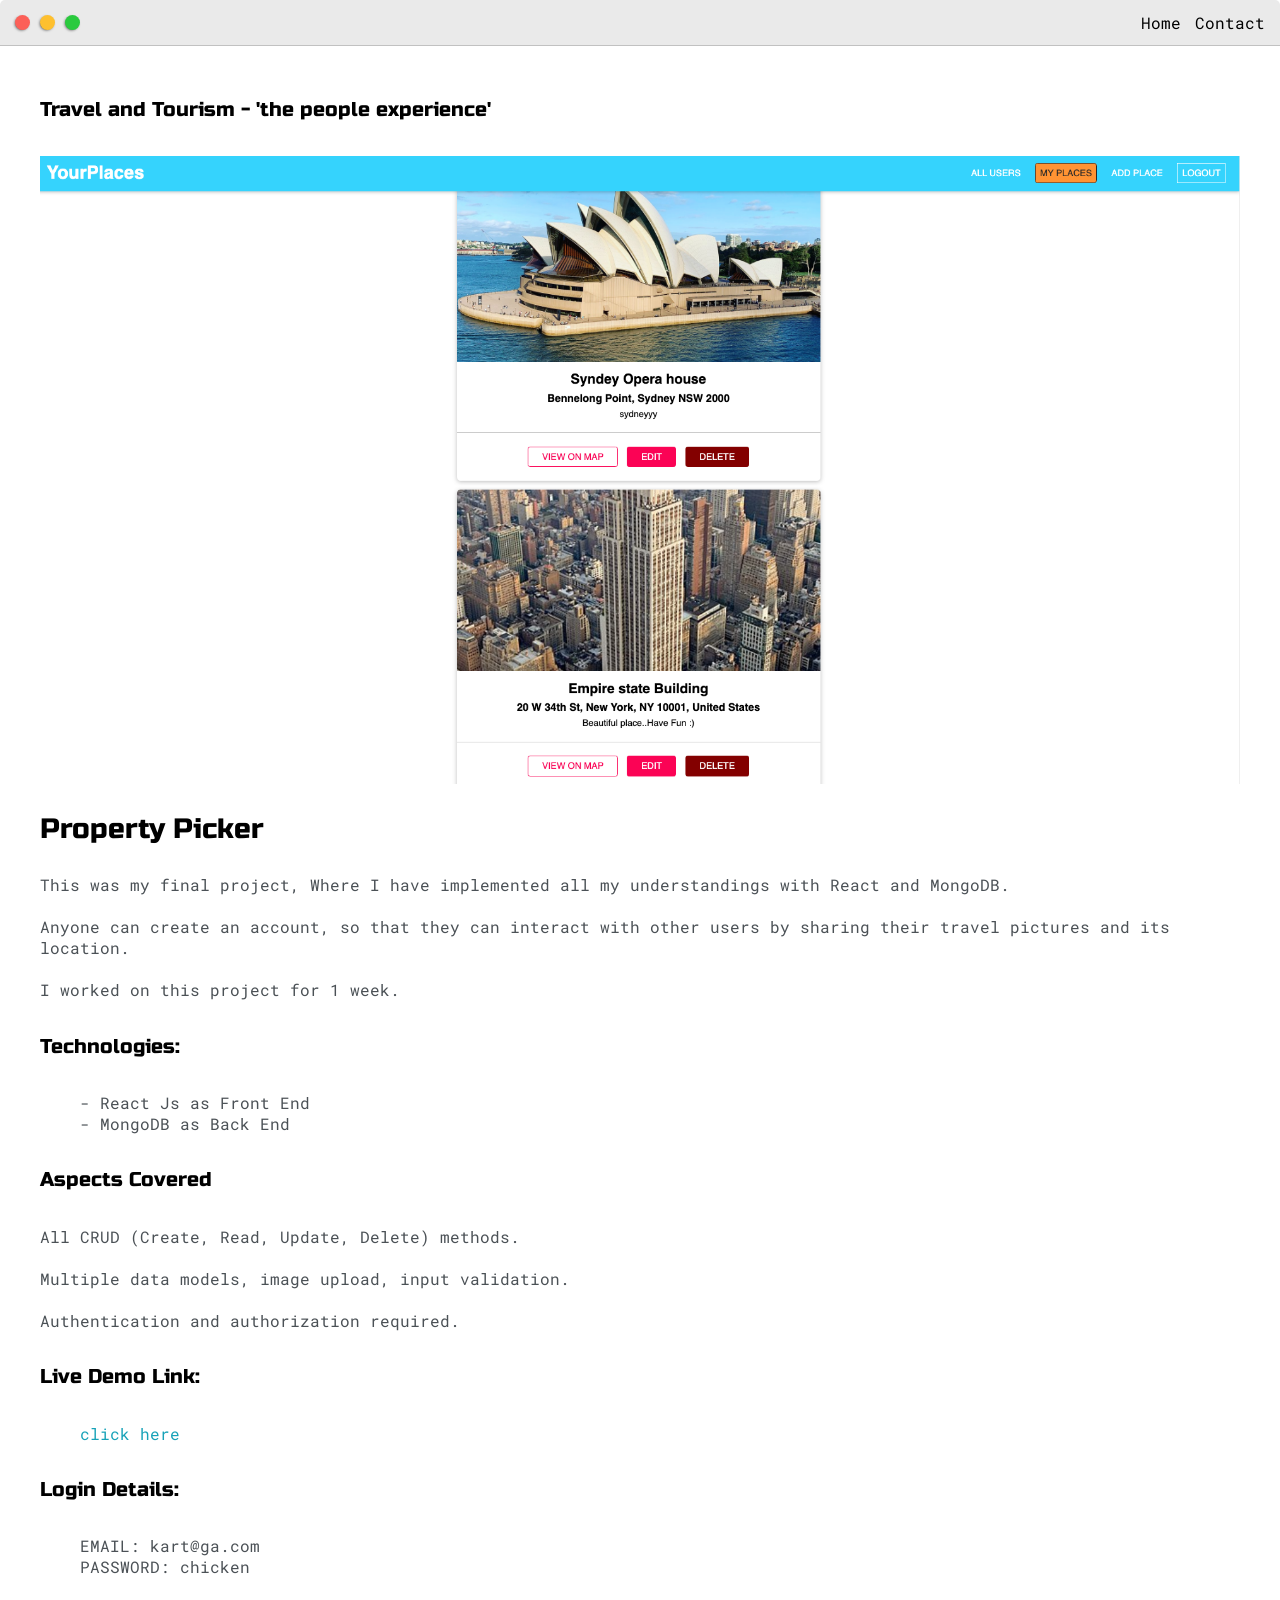
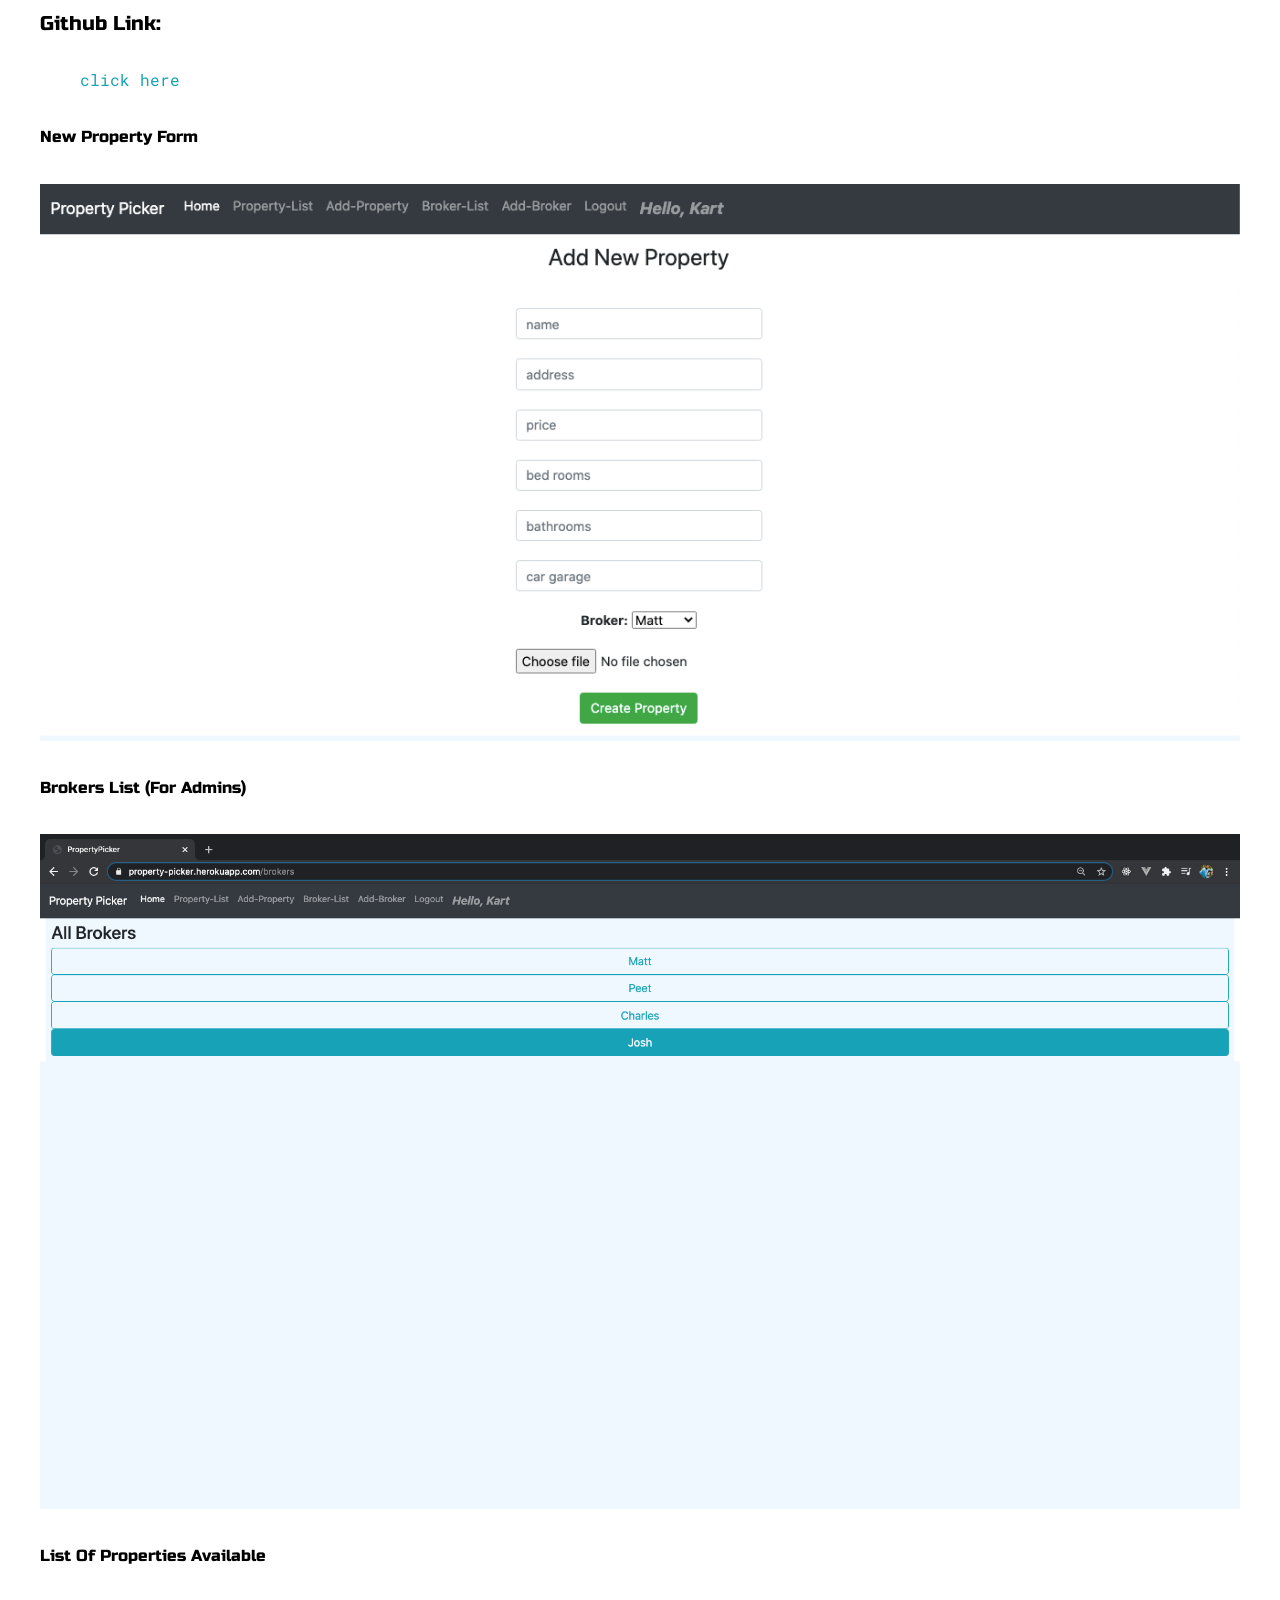
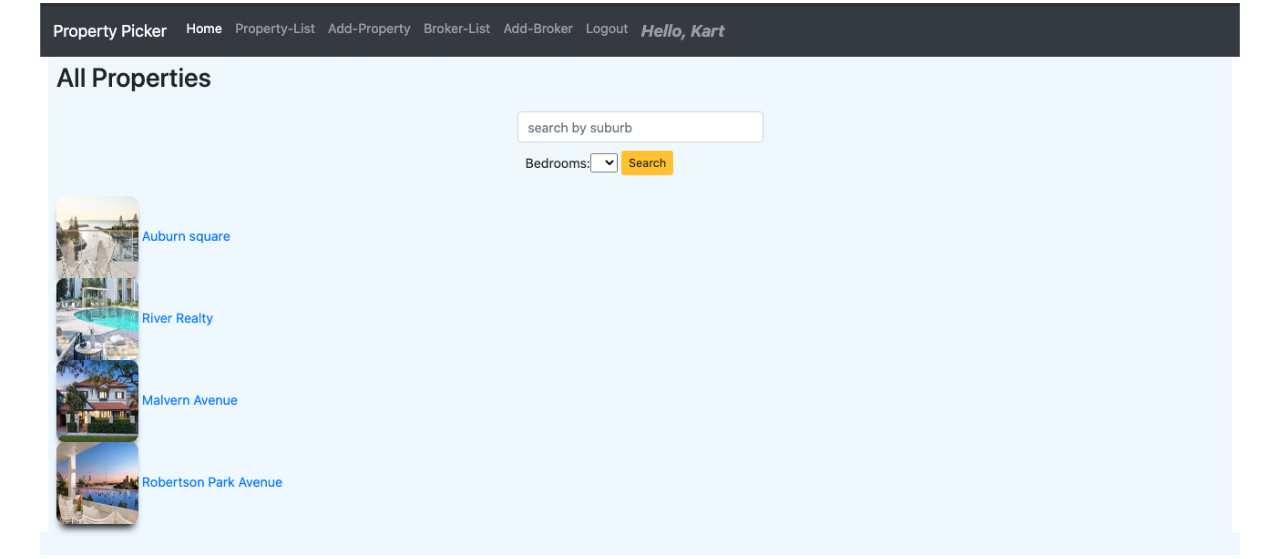
==== final-project.html @ e1808ea1 "initial commit" ====
<!DOCTYPE html>
<html lang="en">
  <head>
    <meta charset="UTF-8" />
    <meta name="viewport" content="width=device-width, initial-scale=1.0" />
    <title>Project-One</title>
    <link
      href="https://fonts.googleapis.com/css2?family=Russo+One&display=swap"
      rel="stylesheet"
    />
    <link
      href="https://fonts.googleapis.com/css2?family=Roboto+Mono:wght@500&family=Russo+One&display=swap"
      rel="stylesheet"
    />
    <link rel="stylesheet" href="css/style.css" />
  </head>
  <body>
    <div class="nav-wrapper">
      <div class="dots-wrapper">
        <div id="dot-1" class="browser-dot"> </div>
        <div id="dot-2" class="browser-dot"></div>
        <div id="dot-3" class="browser-dot"></div>
      </div>
      <ul id="navigation">
        <li><a href="index.html">Home</a></li>
        <li><a href="contact.html">Contact</a></li>
      </ul>
      </div>
      <div class="main-container">
    		<br>
        <h5>Travel and Tourism - 'the people experience'</h5>
        <div class="img-container">
          <div id="project_pic">
          <img id="project_img" src="images/tourism1.png">
        </div>
      </div>

    		<h3>Property Picker</h3>
<div class="img-container">
    		<p id="project_img">This was my final project, Where I have implemented all my understandings with React and MongoDB.
    		<br>
    		<br>
    		Anyone can create an account, so that they can interact with other users by sharing their travel pictures and its location.
    		<br>
    		<br>
    		I worked on this project for 1 week.</p>
</div>
    		<h5>Technologies:</h5>
    		<ul>
    			<li>- React Js as Front End</li>
          <li>- MongoDB as Back End</li>
    		</ul>

        <h5>Aspects Covered</h5>
<div class="img-container">
    		<p id="project_img">All CRUD (Create, Read, Update, Delete) methods.
    		<br>
    		<br>
    		Multiple data models, image upload, input validation.
    		<br>
    		<br>
    		Authentication and authorization required.</p>
</div>
        <h5>Live Demo Link:</h5>
        <ul>
          <li>
            <a target="_blank" href="https://property-picker.herokuapp.com/
">click here</a>
</li>
        </ul>
        <h5>Login Details:</h5>
        <ul>
          <li>EMAIL: kart@ga.com</li>
          <li>PASSWORD: chicken</li>
        </ul>
        <h5>Github Link:</h5>
        <ul>
          <li>
          <a target="_blank" href="https://github.com/karthikeyansekar-sydney/Property-picker
">click here</a>

</li>
        </ul>


    		<h6>New Property Form</h6>
    		<div class="img-container">
          <div id="project_pic">
          <img id="project_img" src="images/new-property-form.png">
        </div>
    		</div>

    		<h6>Brokers List (For Admins)</h6>
    		<div class="img-container">
          <div id="project_pic">
          <img id="project_img" src="images/broker-list.png">
    		</div>
      </div>

    		<h6>List Of Properties Available</h6>
    		<div class="img-container">
    			<img id="project_img" src="images/property-list.png">
    		</div>

    	</div>

    </body>
    </html>
---- css/style.css ----
:root{
	--mainColor:#eaeaea;
	--secondaryColor:#fff;

	--borderColor:#c1c1c1;

	--mainText:black;
	--secondaryText:#4b5156;

	--themeDotBorder:#24292e;

	--previewBg:rgb(251, 249, 243, 0.8);
	--previewShadow:#f0ead6;


	--buttonColor:black;


}


html, body{
	padding: 0;
	margin: 0;
	scroll-behavior: smooth;
}

body *{
	transition: 0.3s;
}


h1, h2, h3, h4, h5, h6, strong{
	color: var(--mainText);
	font-family: 'Russo One', sans-serif;
	font-weight: 500;
}

p, li, span, label, input, textarea{
	color: var(--secondaryText);
	font-family: 'Roboto Mono', monospace;
}

a{
	text-decoration: none;
	color:#17a2b8;
}

ul{
	list-style: none;
}

h1 { font-size: 56px;}
h2 { font-size: 36px;}
h3 { font-size: 28px;}
h4 { font-size: 24px;}
h5 { font-size: 20px;}
h6 { font-size: 16px;}


.s1{
	background-color: var(--mainColor);
	border-bottom:1px solid var(--borderColor);
	overflow:auto;
}

.s2{
	background-color: var(--secondaryColor);
	border-bottom:1px solid var(--borderColor);
	overflow:auto;
}




.main-container{
	width: 1200px;
	margin: 0 auto;
}


.greeting-wrapper{
	display: grid;
	text-align: center;
	align-content: center;
	min-height: 10em;

}

.intro-wrapper{
	background-color: var(--secondaryColor);
	border:1px solid var(--borderColor);
	border-radius:5px 5px 0 0;


	-webkit-box-shadow: -1px 1px 3px -1px rgba(0,0,0,0.75);
	-moz-box-shadow: -1px 1px 3px -1px rgba(0,0,0,0.75);
	box-shadow: -1px 1px 3px -1px rgba(0,0,0,0.75);

	display: grid;
	grid-template-columns: 1fr 1fr;
	grid-template-areas:
		'nav-wrapper nav-wrapper'
		'left-column right-column'
	;
}


.nav-wrapper{
	border-radius:5px 5px 0 0;
	grid-area:nav-wrapper;
	border-bottom: 1px solid var(--borderColor);
	display: flex;
	justify-content: space-between;
	align-items: center;
	background-color: var(--mainColor);
}

#navigation a{
	color:var(--mainText);
}


#navigation{
	margin:0;
	padding: 10px;
}

#navigation li{
	display: inline-block;
	margin-right: 5px;
	margin-left:5px;
}

.dots-wrapper{
	display: flex;
	padding: 10px;
}

#dot-1{
	background-color:  #FC6058;
}

#dot-2{
	background-color:  #FEC02F;
}

#dot-3{
	background-color:  #2ACA3E;
}

.browser-dot{
	background-color: black;
	height: 15px;
	width: 15px;
	border-radius: 50%;
	margin: 5px;

	-webkit-box-shadow: -1px 1px 3px -1px rgba(0,0,0,0.75);
	-moz-box-shadow: -1px 1px 3px -1px rgba(0,0,0,0.75);
	box-shadow: -1px 1px 3px -1px rgba(0,0,0,0.75);

}


.left-column{
	grid-area: left-column;
	padding-top:50px;
	padding-bottom: 50px;
}

#profile_pic{
	display: block;
	margin:0 auto;

	height: 200px;
	width: 200px;
	object-fit: cover;
	border:2px solid var(--borderColor);
}


#theme-options-wrapper{
	display: flex;
	justify-content: center;
}

.theme-dot{
	height: 30px;
	width: 30px;
	background-color: black;
	border-radius: 50%;

	margin: 5px;
	border:2px solid var(--themeDotBorder);

	-webkit-box-shadow: -1px 1px 3px -1px rgba(0,0,0,0.75);
	-moz-box-shadow: -1px 1px 3px -1px rgba(0,0,0,0.75);
	box-shadow: -1px 1px 3px -1px rgba(0,0,0,0.75);

	cursor: pointer;
}


.theme-dot:hover{
	border-width: 5px;
}


#light-mode{
	background-color: #fff;
}

#blue-mode{
	background-color: #192734;
}

#green-mode{
	background-color: #78866b;
}

#purple-mode{
	background-color: #7E4C74;
}

#settings-note{
	font-size: 12px;
	font-style: italic;
	text-align: center;
}

.right-column{
	grid-area: right-column;
	display: grid;
	align-content: center;

	padding-top: 50px;
	padding-bottom: 50px;
}


#preview-shadow{
	background-color: var(--previewShadow);
	max-width: 300px;
	height: 180px;
	padding-left: 30px;
	padding-top: 30px;
}

#preview{
	width: 300px;
	border:1.5px solid #17a2b8;
	background-color: var(--previewBg);
	padding:15px;
	position: relative;
}

.corner{
	width:7px;
	height: 7px;
	border-radius: 50%;
	border:1.5px solid #17a2b8;
	background-color: #fff;
	position: absolute;
}

#corner-tl{
	top:-5px;
	left: -5px
}

#corner-tr{
	top:-5px;
	right: -5px
}


#corner-br{
	bottom:-5px;
	right: -5px
}


#corner-bl{
	bottom:-5px;
	left: -5px
}

.about-wrapper{
	display: grid;
	grid-template-columns: repeat(auto-fit, minmax(320px, 1fr));
	padding-bottom: 50px;
	padding-top: 50px;
	gap:100px;
}


#skills{
	display: flex;
	justify-content: space-evenly;
	background-color: var(--previewShadow);
}

.social-links{
	display: grid;
	align-content: center;
	text-align: center;
}

#social_img{
	width: 100%;
}


.post-wrapper{
	display: grid;
	grid-template-columns: repeat(auto-fit, 320px);
	gap:20px;
	justify-content: center;
	padding-bottom: 50px;
}

.post{
	border:1px solid var(--borderColor);
	-webkit-box-shadow: -2px 7px 21px -9px rgba(0,0,0,0.75);
	-moz-box-shadow: -2px 7px 21px -9px rgba(0,0,0,0.75);
	box-shadow: -2px 7px 21px -9px rgba(0,0,0,0.75);
}

.thumbnail{
	display: block;
	width: 100%;
	height:180px;
	object-fit: cover;
}

.post-preview{
	background-color: #fff;
	padding:15px;
}

.post-title{
	color:black;
	margin: 0;
}

.post-intro{
	color:#4b5156;
	font-size: 14px;
}


#contact-form{
	display: block;
	max-width: 600px;
	margin: 0 auto;
	border: 1px solid var(--borderColor);
	padding: 15px;
	border-radius: 5px;
	background-color: var(--mainColor);
	margin-bottom: 50px;

}

#contact-form label{
	line-height: 2.7em;
}

#contact-form textarea{
	min-height: 100px;
	font-size: 14px;
}

#project_pic{
	display: grid;
	align-content: center;
	text-align: center;
}

#project_img{
	width: 100%;
}

.input-field{
	width: 100%;
	padding-top: 10px;
	padding-bottom:10px;
	background-color: var(--secondaryColor);
	border-radius: 5px;
	border:1px solid var(--borderColor);
	font-size: 14px;
}


#submit-btn{
	margin-top: 10px;
	width: 100%;
	padding-top: 10px;
	padding-bottom:10px;
	color: #fff;
	background-color: var(--buttonColor);
	border:none;
}


@media screen and (max-width: 1200px){
	.main-container{
		width: 95%;
	}
}

@media screen and (max-width: 800px){
	.intro-wrapper{
		grid-template-columns: 1fr;
		grid-template-areas:
			'nav-wrapper'
			'left-column'
			'right-column'
		;
	}

	.right-column{
		justify-content: center;
	}

}

@media screen and (max-width: 400px){
	#preview-shadow{
		max-width: 280px;
		height: 180px;
		padding-left: 10px;
		padding-top: 10px;
	}

	#preview{
		width: 280px;

	}

}
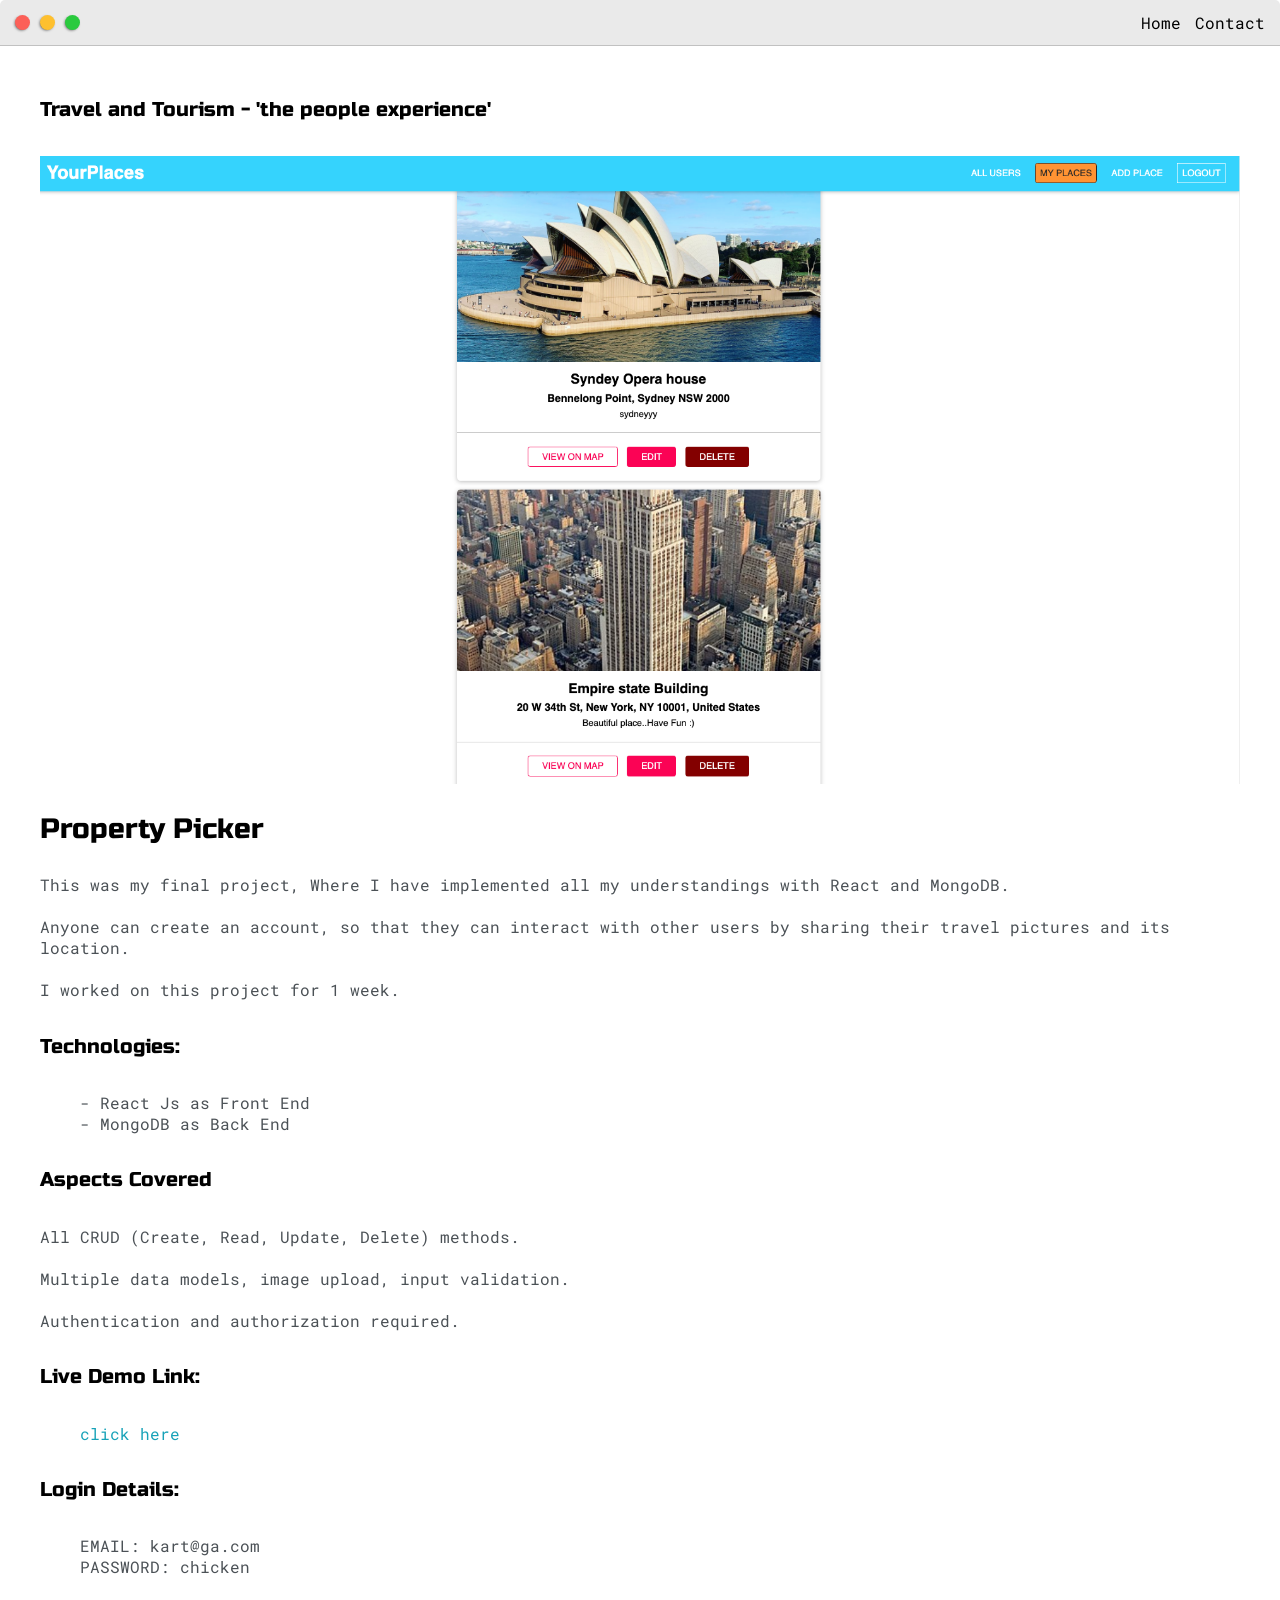
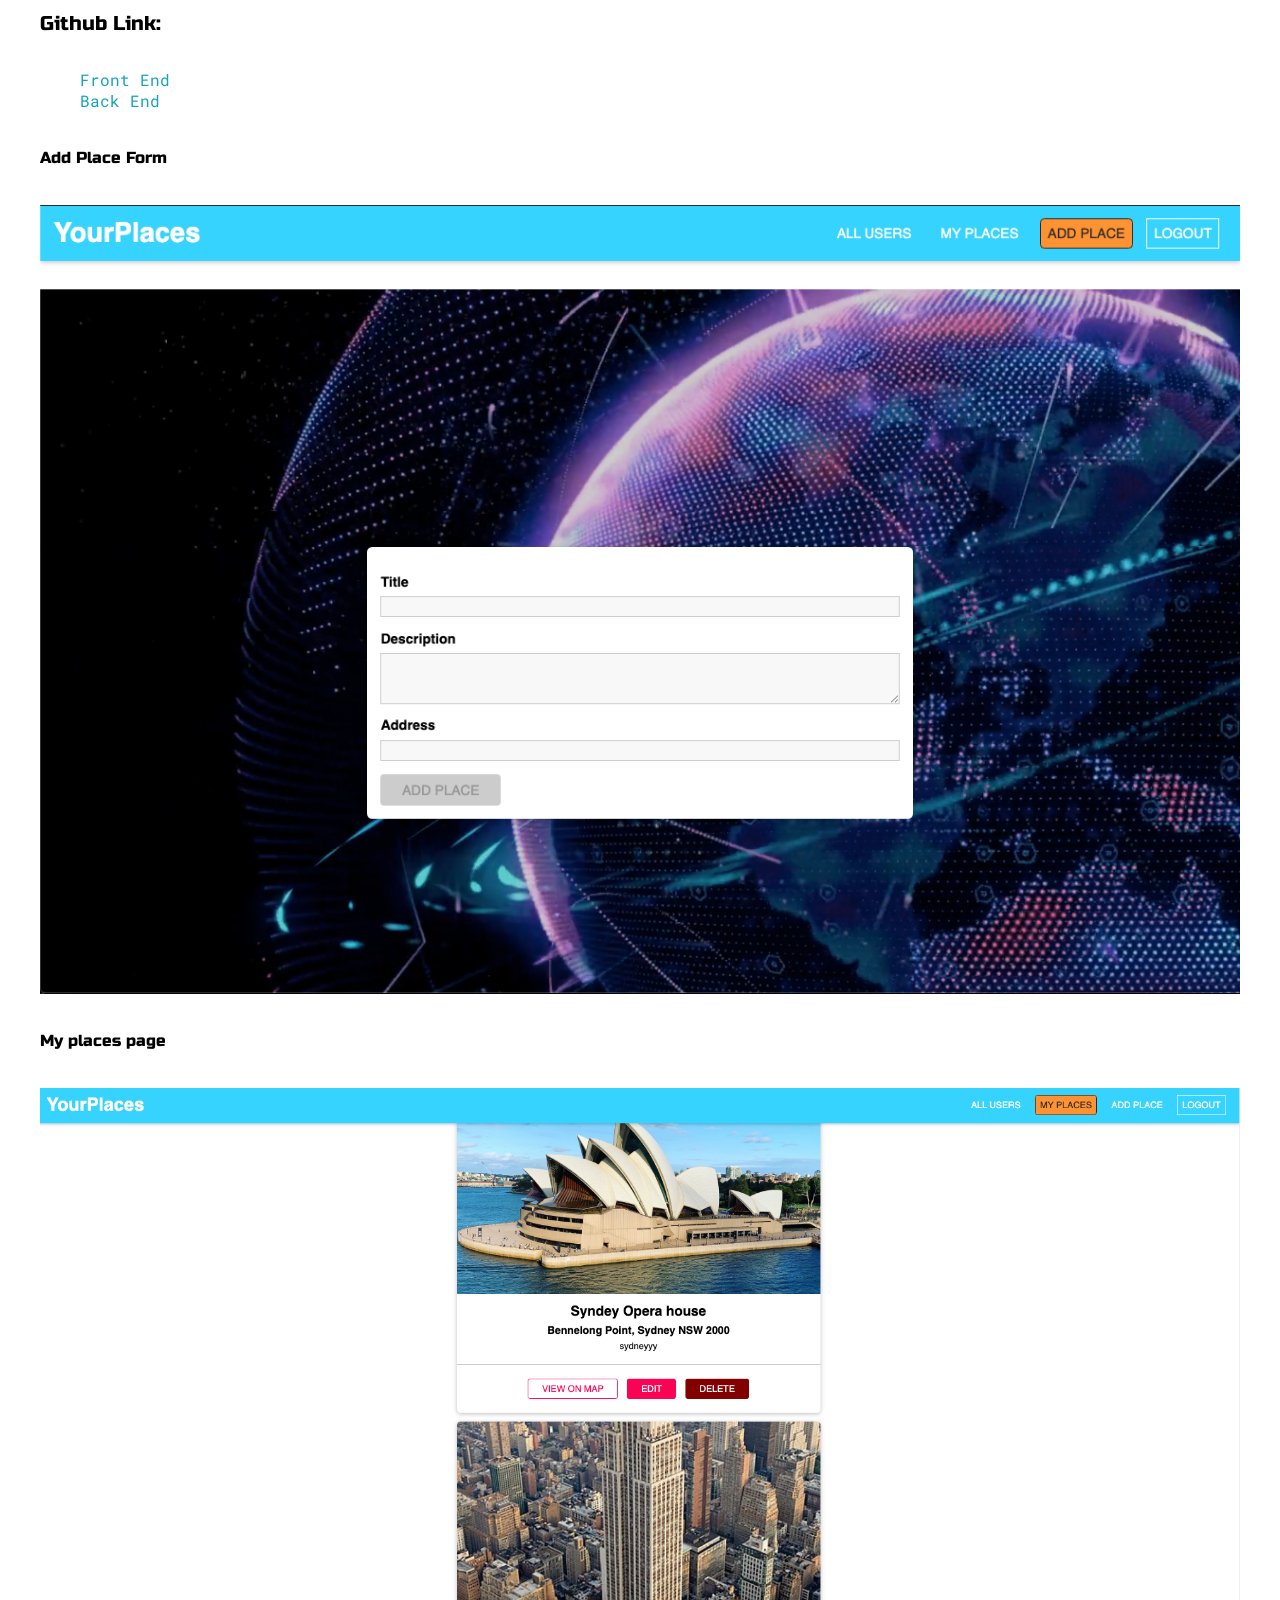
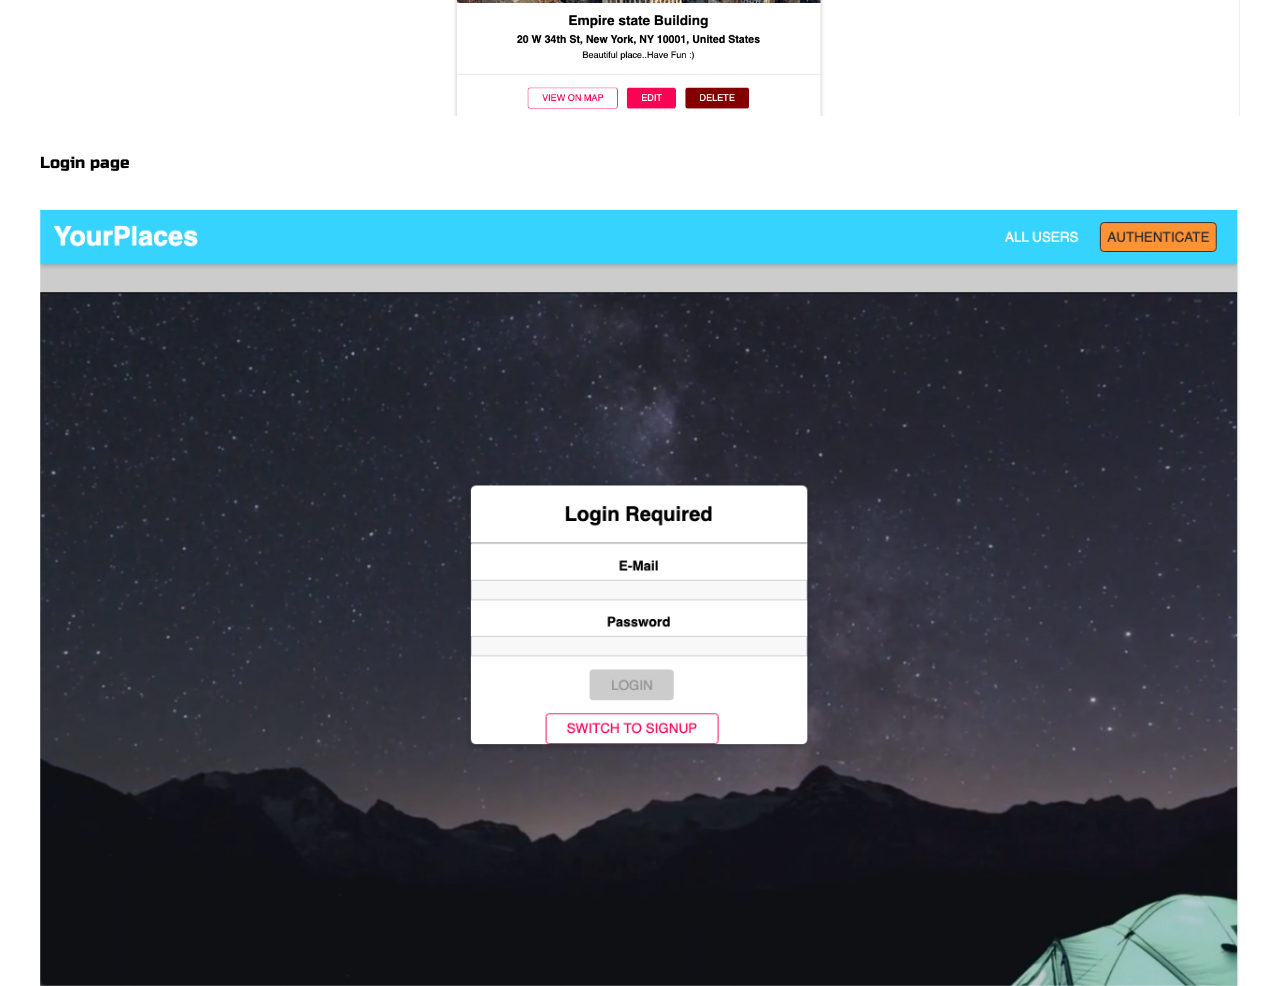
==== commit 9798c852: "Updated project pages" ====
--- a/final-project.html
+++ b/final-project.html
@@ -76,31 +76,36 @@
         <h5>Github Link:</h5>
         <ul>
           <li>
-          <a target="_blank" href="https://github.com/karthikeyansekar-sydney/Property-picker
-">click here</a>
-
+          <a target="_blank" href="https://github.com/karthikeyansekar-sydney/Tourism-frontend
+">Front End</a>
+</li>
+<li>
+<a target="_blank" href="https://github.com/karthikeyansekar-sydney/Tourism-backend
+">Back End</a>
 </li>
         </ul>
 
 
-    		<h6>New Property Form</h6>
+    		<h6>Add Place Form</h6>
     		<div class="img-container">
           <div id="project_pic">
-          <img id="project_img" src="images/new-property-form.png">
+          <img id="project_img" src="images/add-place.png">
         </div>
     		</div>
 
-    		<h6>Brokers List (For Admins)</h6>
+    		<h6>My places page</h6>
     		<div class="img-container">
           <div id="project_pic">
-          <img id="project_img" src="images/broker-list.png">
+          <img id="project_img" src="images/tourism1.png">
     		</div>
       </div>
 
-    		<h6>List Of Properties Available</h6>
-    		<div class="img-container">
-    			<img id="project_img" src="images/property-list.png">
-    		</div>
+      <h6>Login page</h6>
+      <div class="img-container">
+        <div id="project_pic">
+        <img id="project_img" src="images/tourism2.png">
+      </div>
+    </div>
 
     	</div>
 
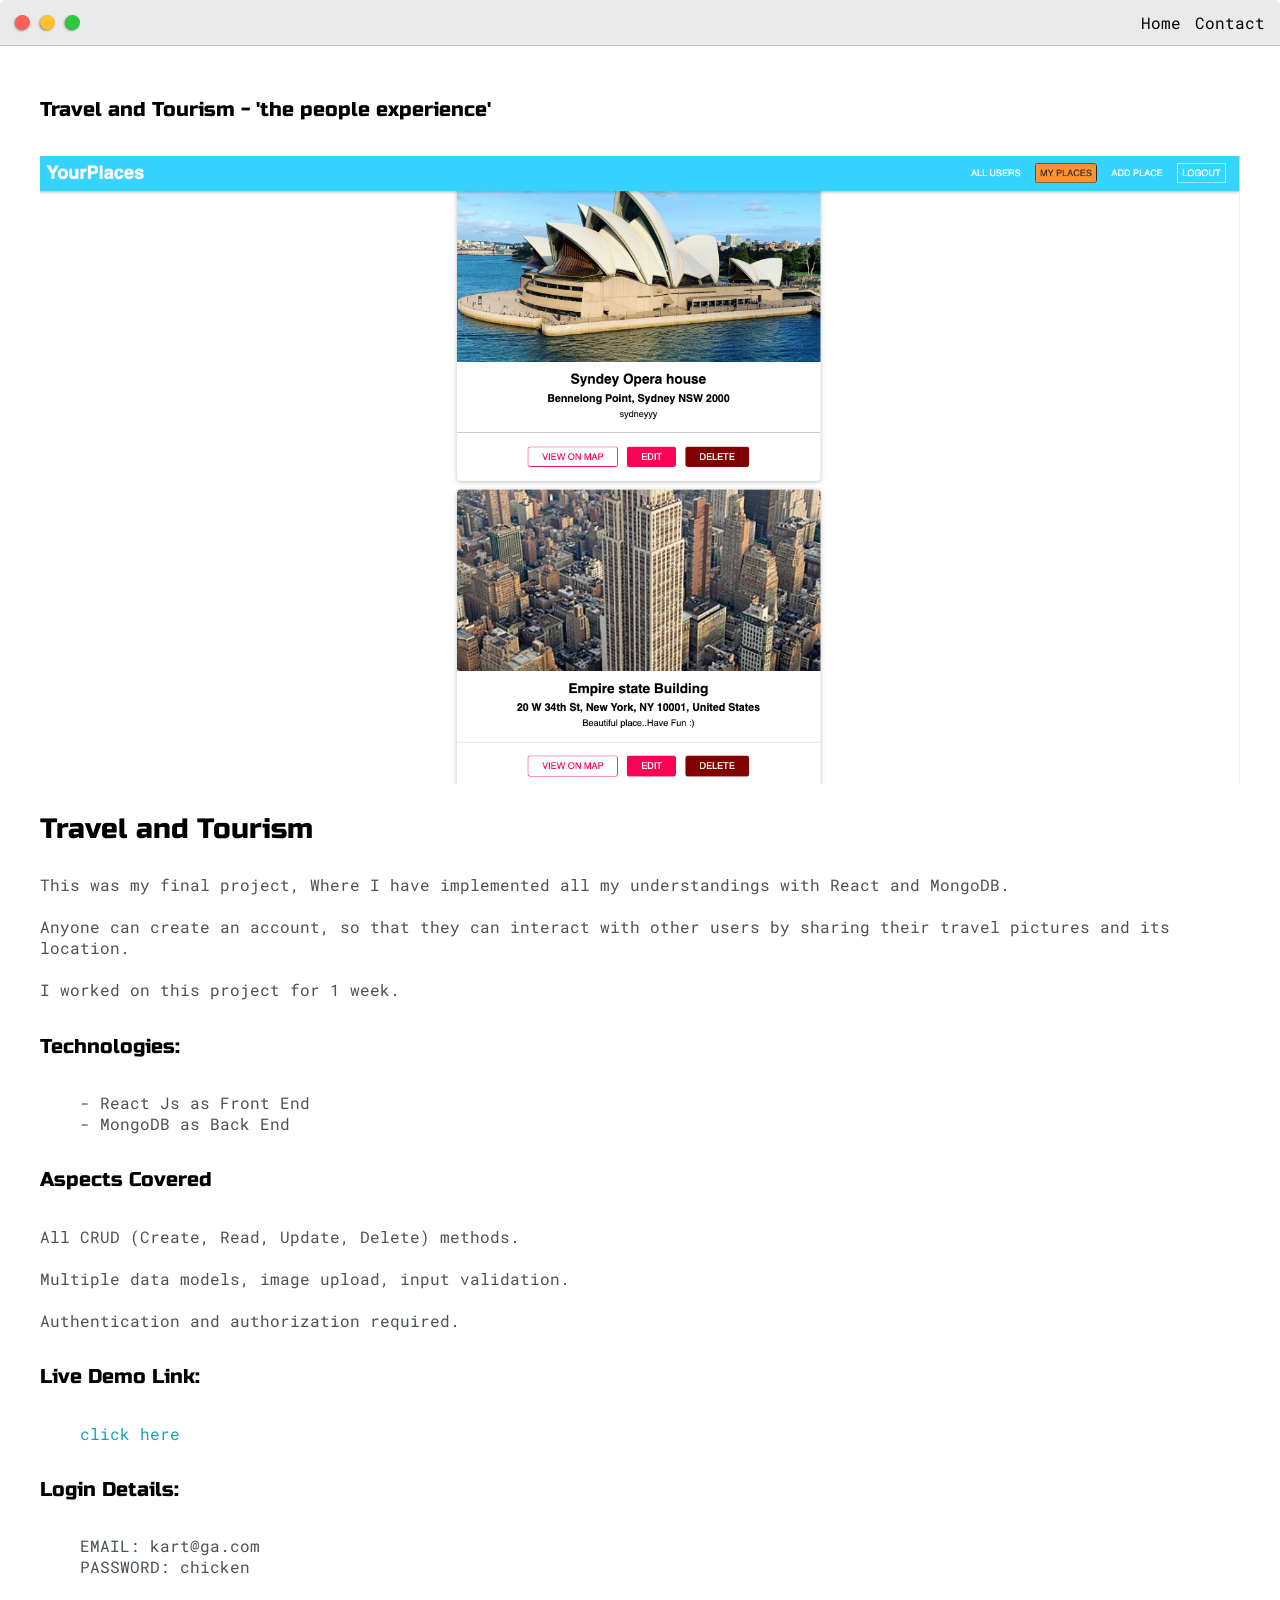
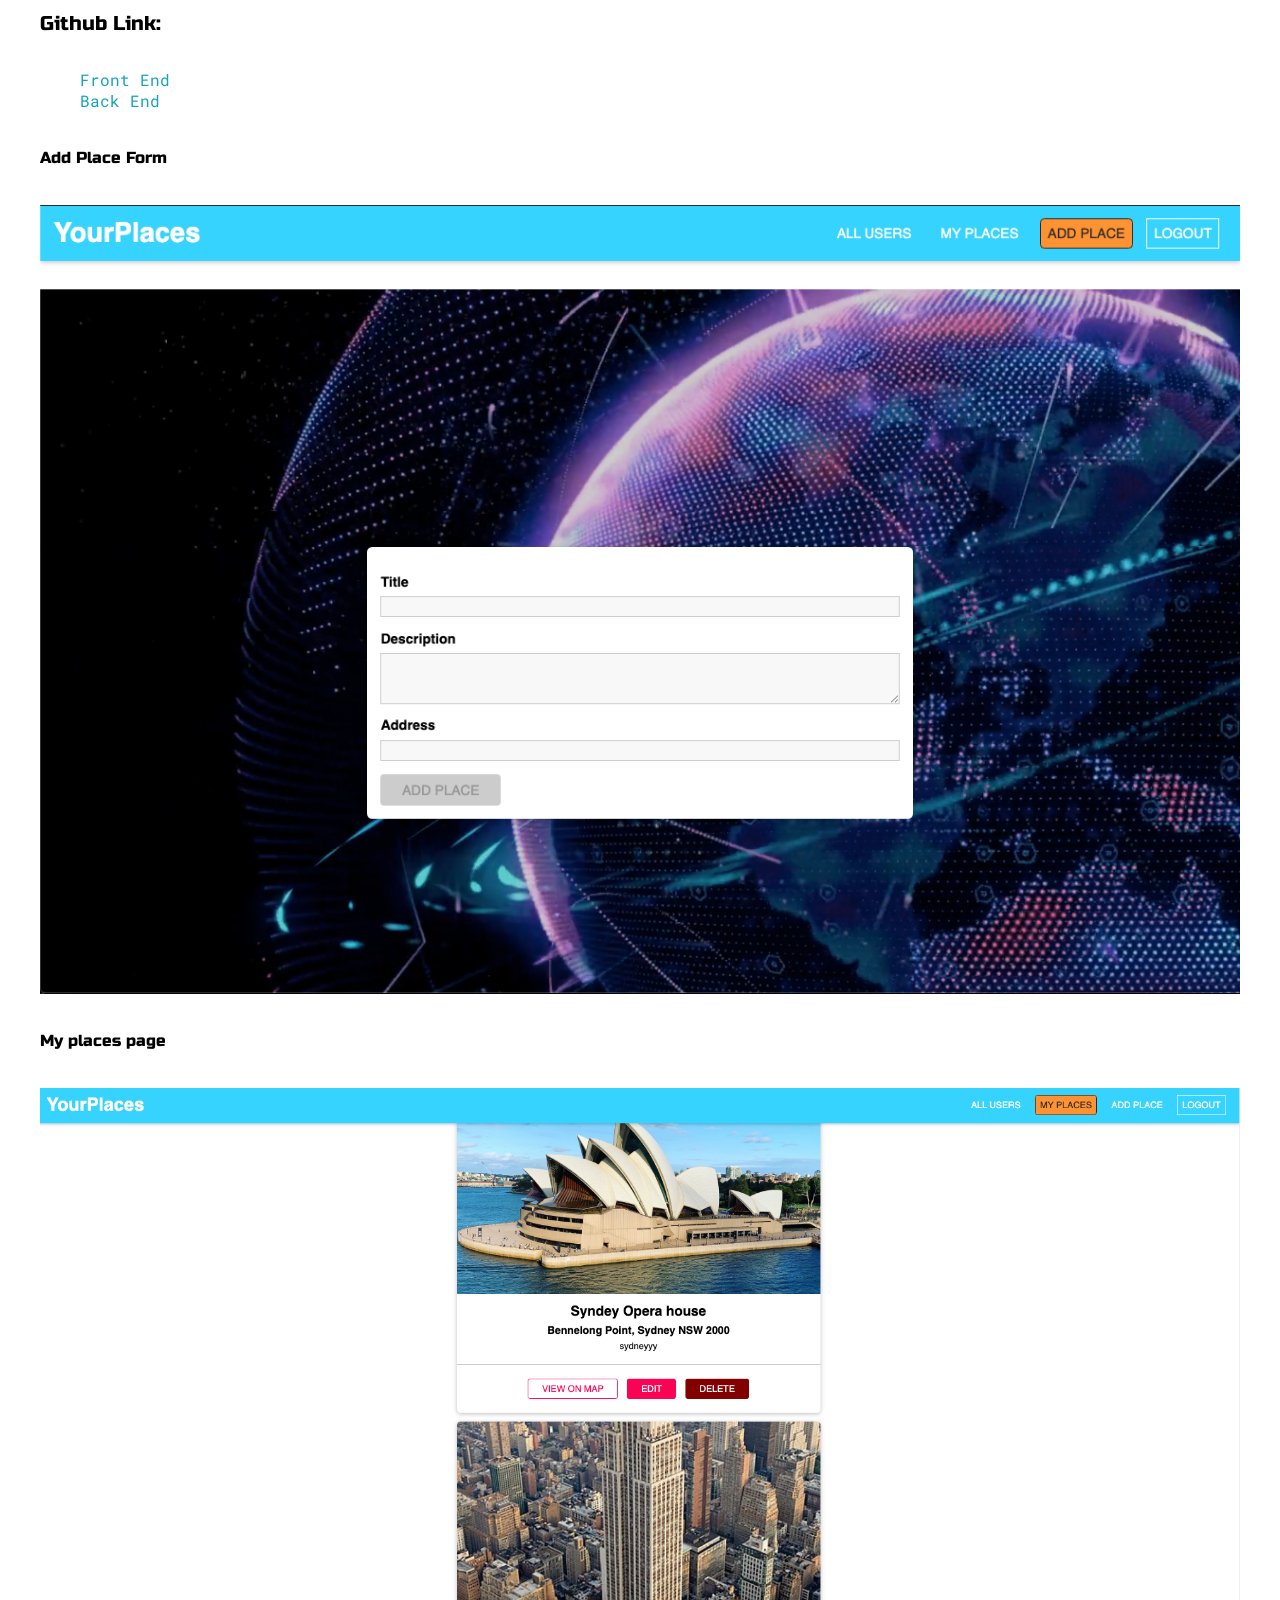
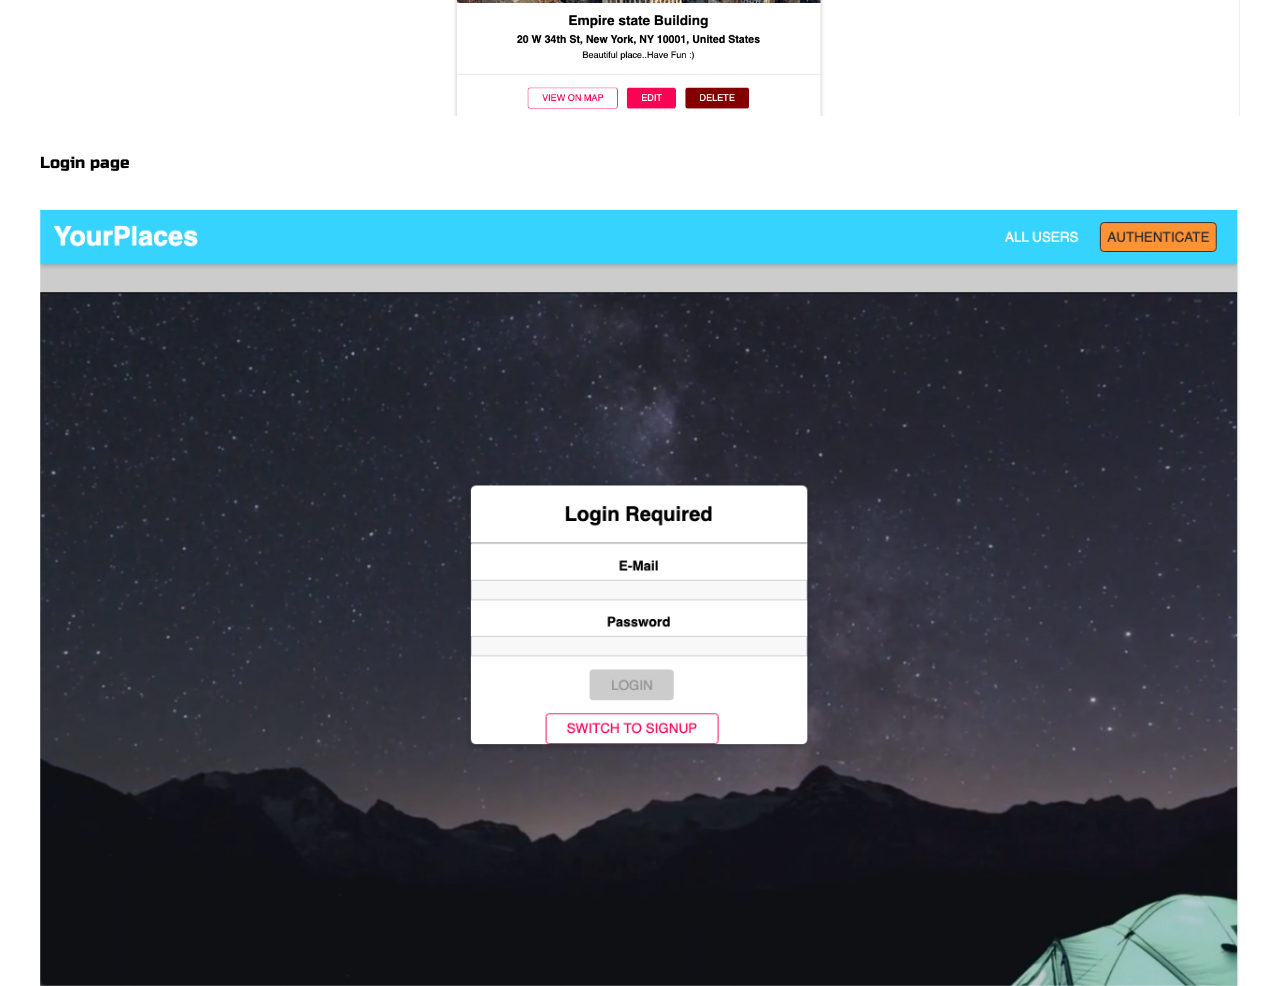
==== commit 41a1005a: "Updated project pages - php" ====
--- a/final-project.html
+++ b/final-project.html
@@ -22,7 +22,7 @@
         <div id="dot-3" class="browser-dot"></div>
       </div>
       <ul id="navigation">
-        <li><a href="index.html">Home</a></li>
+        <li><a href="home.html">Home</a></li>
         <li><a href="contact.html">Contact</a></li>
       </ul>
       </div>
@@ -35,7 +35,7 @@
         </div>
       </div>
 
-    		<h3>Property Picker</h3>
+    		<h3>Travel and Tourism</h3>
 <div class="img-container">
     		<p id="project_img">This was my final project, Where I have implemented all my understandings with React and MongoDB.
     		<br>
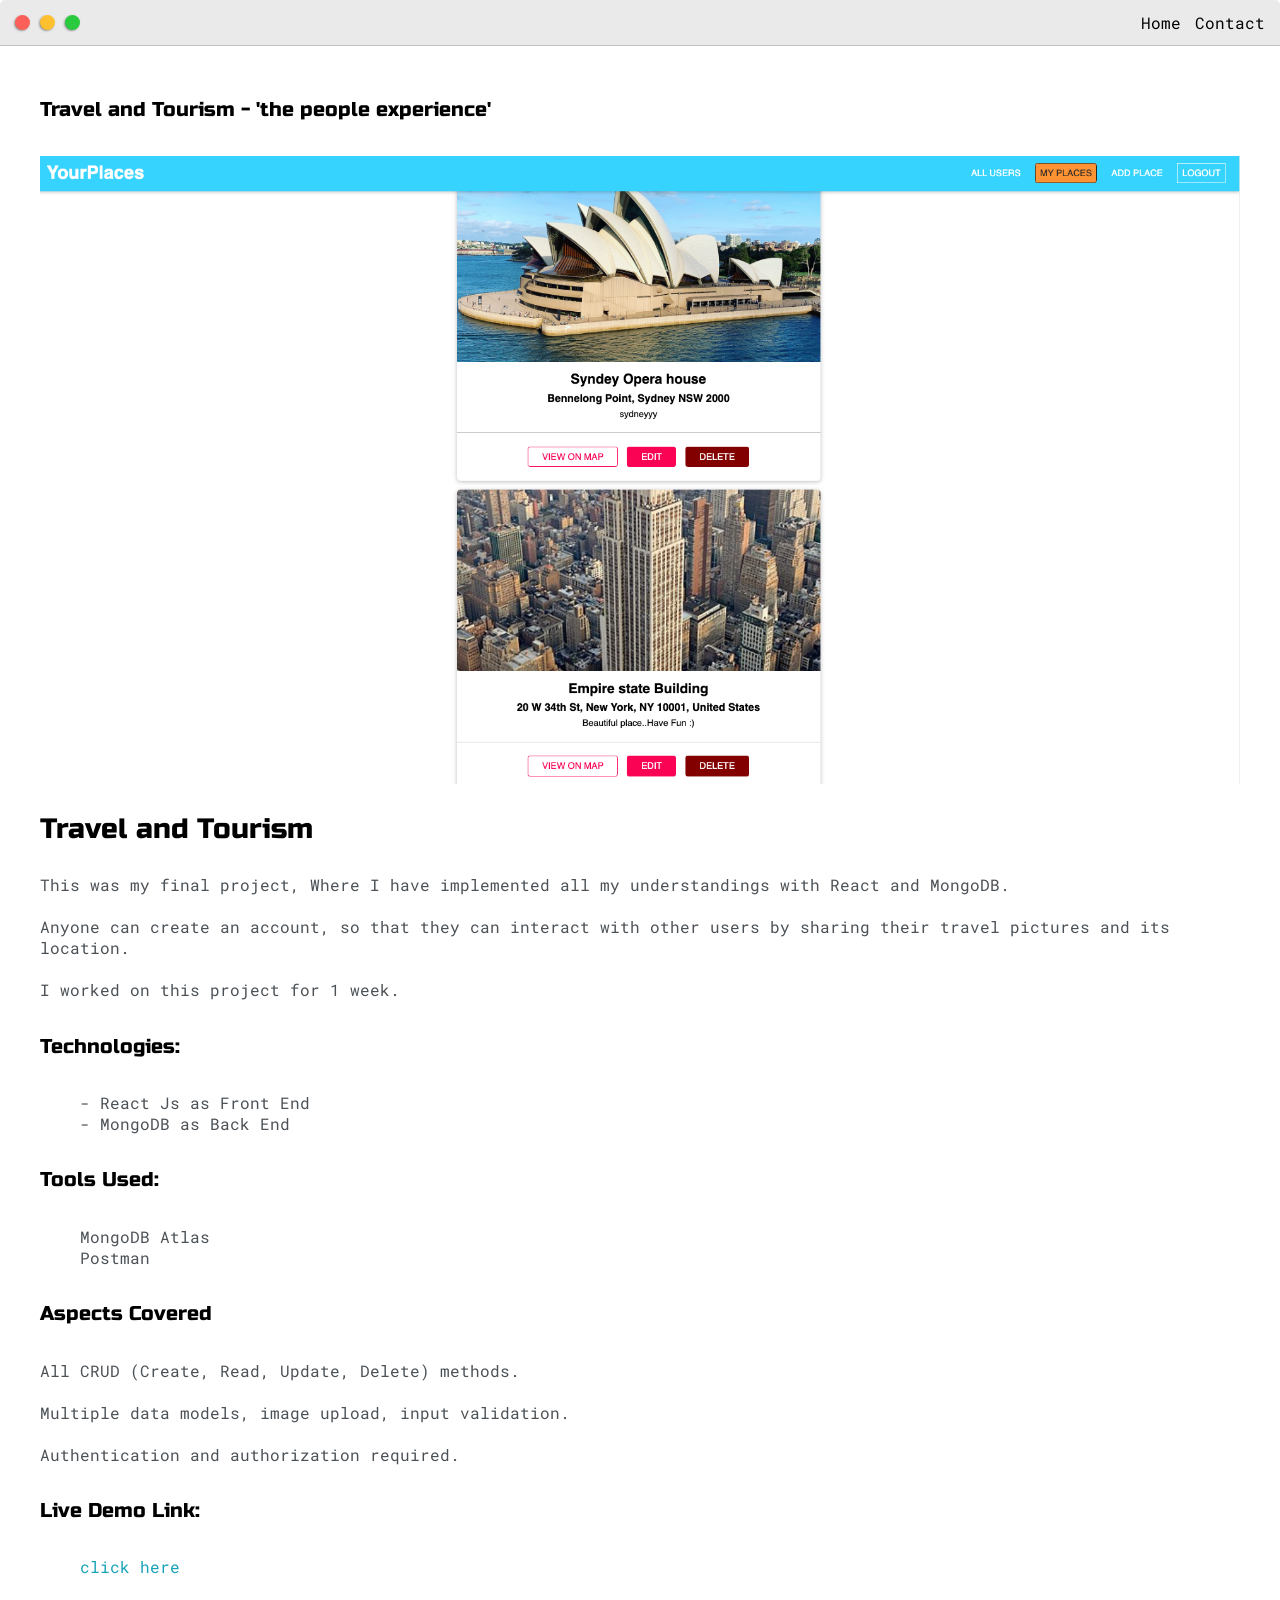
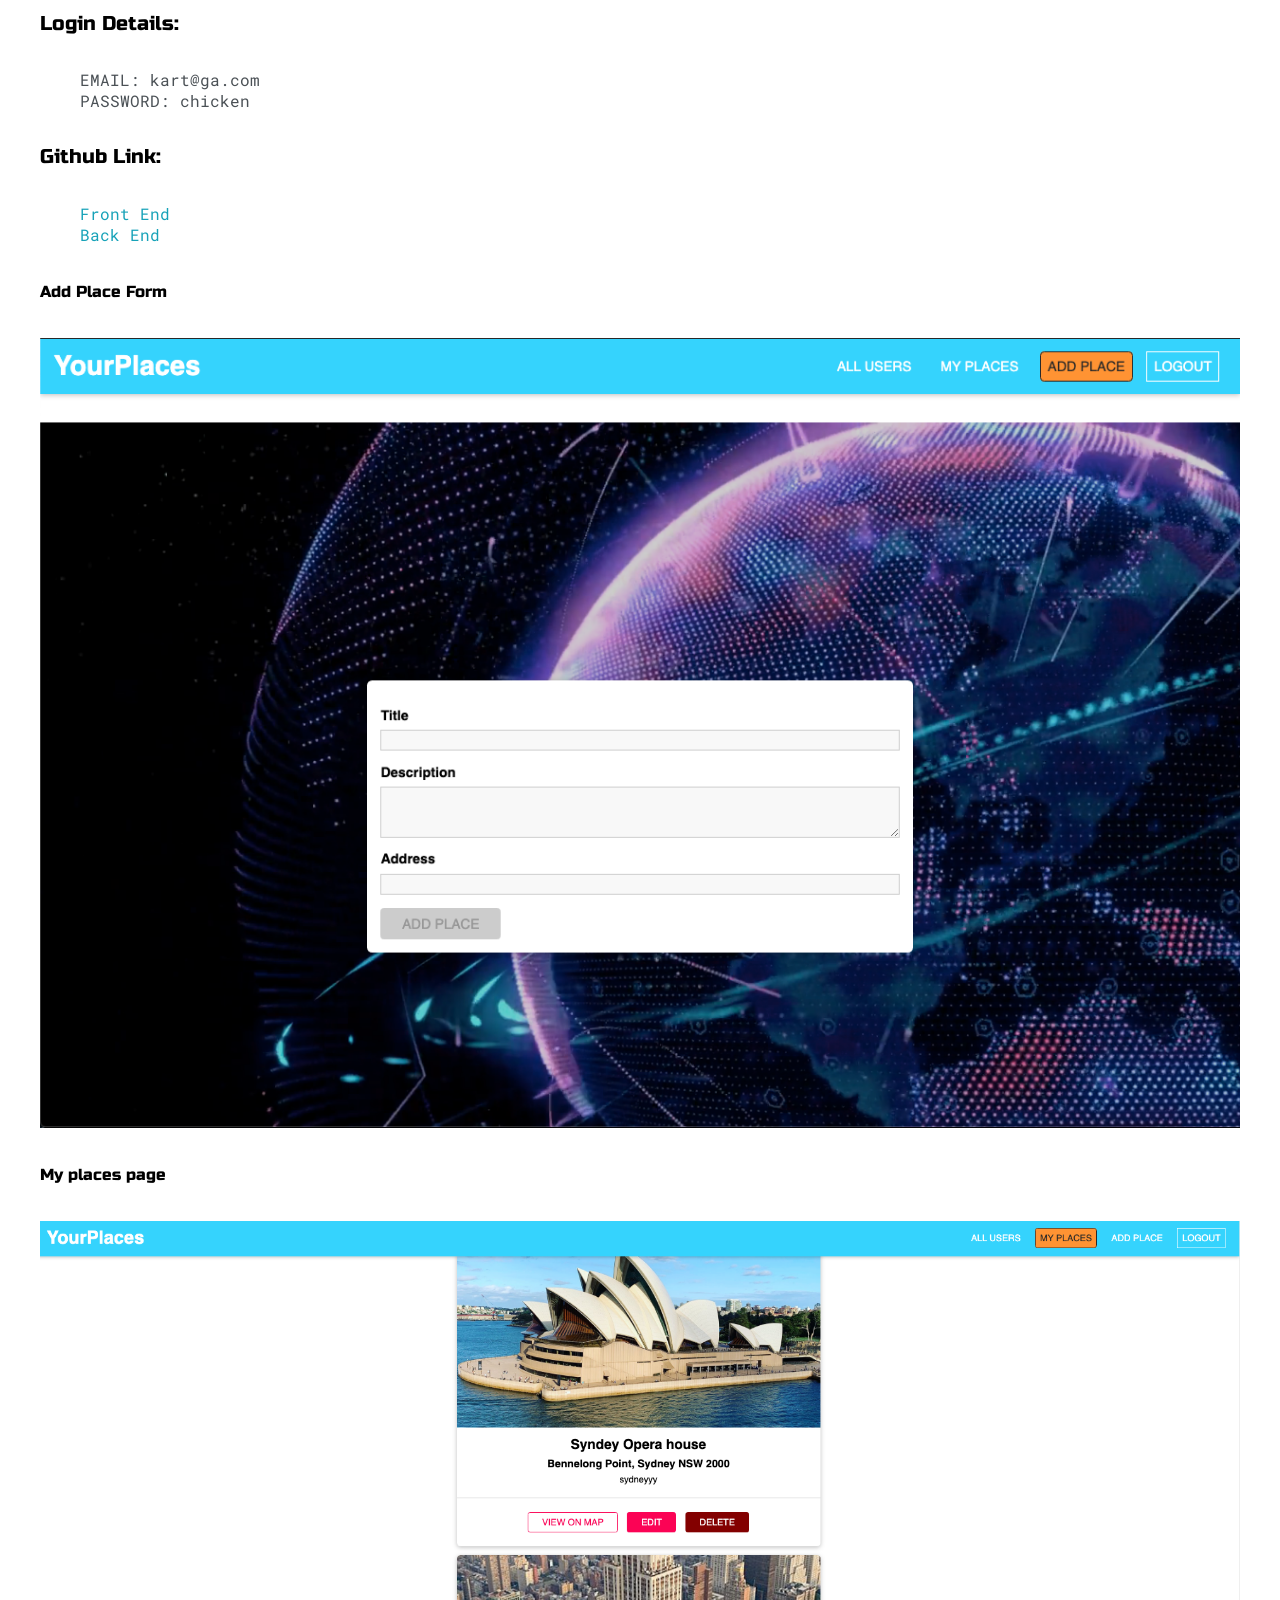
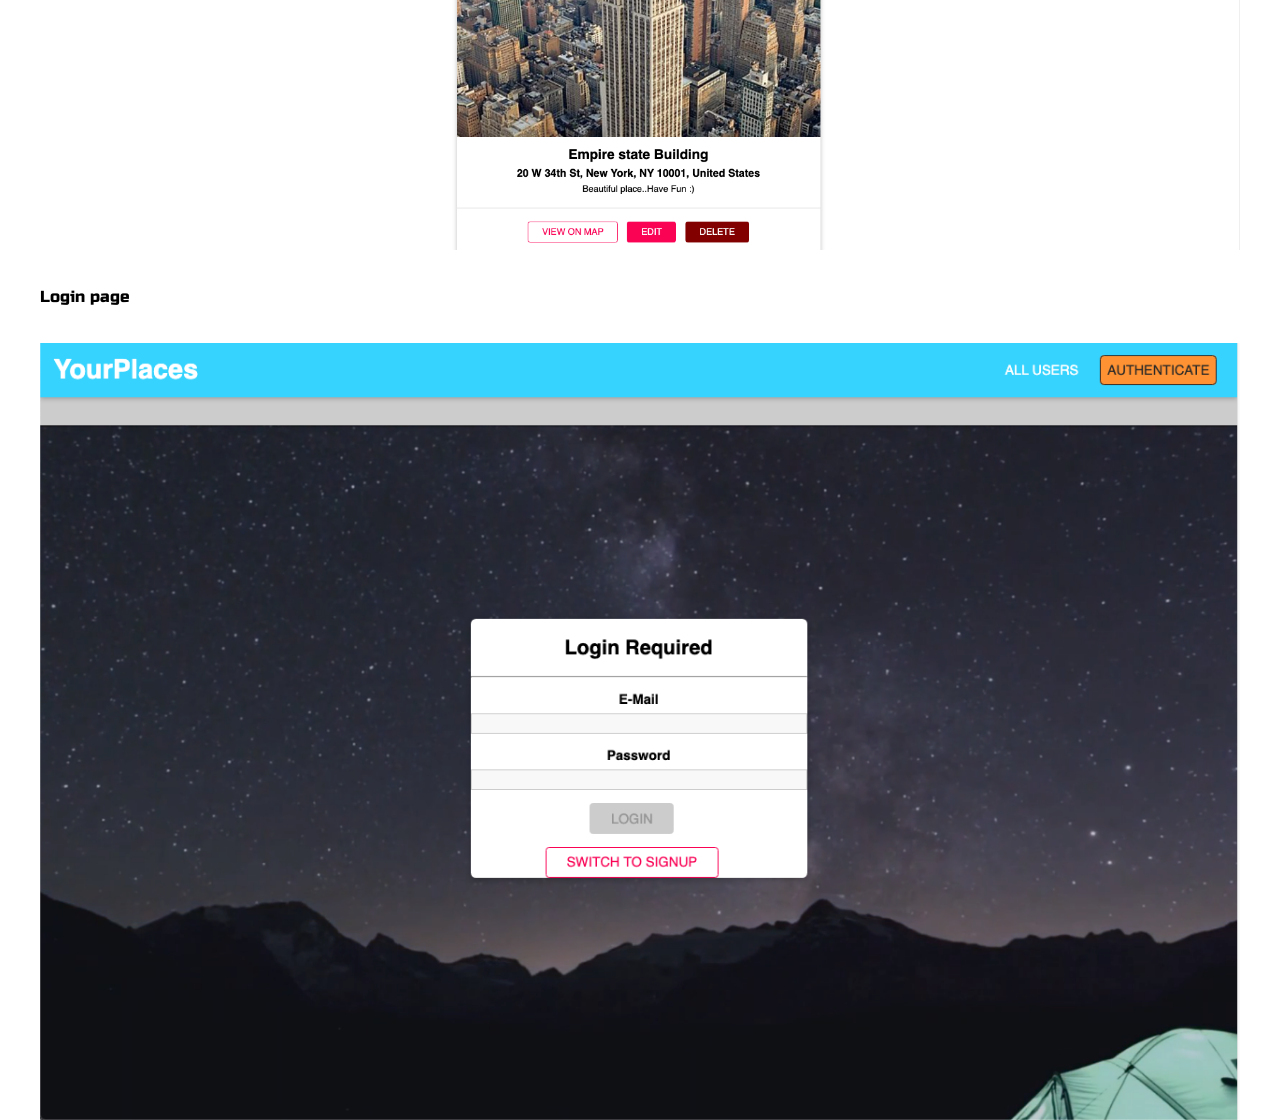
==== commit b871f8b9: "small updates added" ====
--- a/final-project.html
+++ b/final-project.html
@@ -17,7 +17,7 @@
   <body>
     <div class="nav-wrapper">
       <div class="dots-wrapper">
-        <div id="dot-1" class="browser-dot"> </div>
+        <div id="dot-1" class="browser-dot"></div>
         <div id="dot-2" class="browser-dot"></div>
         <div id="dot-3" class="browser-dot"></div>
       </div>
@@ -25,89 +25,108 @@
         <li><a href="home.html">Home</a></li>
         <li><a href="contact.html">Contact</a></li>
       </ul>
-      </div>
-      <div class="main-container">
-    		<br>
-        <h5>Travel and Tourism - 'the people experience'</h5>
-        <div class="img-container">
-          <div id="project_pic">
-          <img id="project_img" src="images/tourism1.png">
+    </div>
+    <div class="main-container">
+      <br />
+      <h5>Travel and Tourism - 'the people experience'</h5>
+      <div class="img-container">
+        <div id="project_pic">
+          <img id="project_img" src="images/tourism1.png" />
         </div>
       </div>
 
-    		<h3>Travel and Tourism</h3>
-<div class="img-container">
-    		<p id="project_img">This was my final project, Where I have implemented all my understandings with React and MongoDB.
-    		<br>
-    		<br>
-    		Anyone can create an account, so that they can interact with other users by sharing their travel pictures and its location.
-    		<br>
-    		<br>
-    		I worked on this project for 1 week.</p>
-</div>
-    		<h5>Technologies:</h5>
-    		<ul>
-    			<li>- React Js as Front End</li>
-          <li>- MongoDB as Back End</li>
-    		</ul>
+      <h3>Travel and Tourism</h3>
+      <div class="img-container">
+        <p id="project_img">
+          This was my final project, Where I have implemented all my
+          understandings with React and MongoDB.
+          <br />
+          <br />
+          Anyone can create an account, so that they can interact with other
+          users by sharing their travel pictures and its location.
+          <br />
+          <br />
+          I worked on this project for 1 week.
+        </p>
+      </div>
+      <h5>Technologies:</h5>
+      <ul>
+        <li>- React Js as Front End</li>
+        <li>- MongoDB as Back End</li>
+      </ul>
+      <h5>Tools Used:</h5>
+      <ul>
+        <li>MongoDB Atlas</li>
+        <li>Postman</li>
+      </ul>
+      <h5>Aspects Covered</h5>
+      <div class="img-container">
+        <p id="project_img">
+          All CRUD (Create, Read, Update, Delete) methods.
+          <br />
+          <br />
+          Multiple data models, image upload, input validation.
+          <br />
+          <br />
+          Authentication and authorization required.
+        </p>
+      </div>
+      <h5>Live Demo Link:</h5>
+      <ul>
+        <li>
+          <a
+            target="_blank"
+            href="https://property-picker.herokuapp.com/
+"
+            >click here</a
+          >
+        </li>
+      </ul>
+      <h5>Login Details:</h5>
+      <ul>
+        <li>EMAIL: kart@ga.com</li>
+        <li>PASSWORD: chicken</li>
+      </ul>
+      <h5>Github Link:</h5>
+      <ul>
+        <li>
+          <a
+            target="_blank"
+            href="https://github.com/karthikeyansekar-sydney/Tourism-frontend
+"
+            >Front End</a
+          >
+        </li>
+        <li>
+          <a
+            target="_blank"
+            href="https://github.com/karthikeyansekar-sydney/Tourism-backend
+"
+            >Back End</a
+          >
+        </li>
+      </ul>
 
-        <h5>Aspects Covered</h5>
-<div class="img-container">
-    		<p id="project_img">All CRUD (Create, Read, Update, Delete) methods.
-    		<br>
-    		<br>
-    		Multiple data models, image upload, input validation.
-    		<br>
-    		<br>
-    		Authentication and authorization required.</p>
-</div>
-        <h5>Live Demo Link:</h5>
-        <ul>
-          <li>
-            <a target="_blank" href="https://property-picker.herokuapp.com/
-">click here</a>
-</li>
-        </ul>
-        <h5>Login Details:</h5>
-        <ul>
-          <li>EMAIL: kart@ga.com</li>
-          <li>PASSWORD: chicken</li>
-        </ul>
-        <h5>Github Link:</h5>
-        <ul>
-          <li>
-          <a target="_blank" href="https://github.com/karthikeyansekar-sydney/Tourism-frontend
-">Front End</a>
-</li>
-<li>
-<a target="_blank" href="https://github.com/karthikeyansekar-sydney/Tourism-backend
-">Back End</a>
-</li>
-        </ul>
+      <h6>Add Place Form</h6>
+      <div class="img-container">
+        <div id="project_pic">
+          <img id="project_img" src="images/add-place.png" />
+        </div>
+      </div>
 
-
-    		<h6>Add Place Form</h6>
-    		<div class="img-container">
-          <div id="project_pic">
-          <img id="project_img" src="images/add-place.png">
+      <h6>My places page</h6>
+      <div class="img-container">
+        <div id="project_pic">
+          <img id="project_img" src="images/tourism1.png" />
         </div>
-    		</div>
-
-    		<h6>My places page</h6>
-    		<div class="img-container">
-          <div id="project_pic">
-          <img id="project_img" src="images/tourism1.png">
-    		</div>
       </div>
 
       <h6>Login page</h6>
       <div class="img-container">
         <div id="project_pic">
-        <img id="project_img" src="images/tourism2.png">
+          <img id="project_img" src="images/tourism2.png" />
+        </div>
       </div>
     </div>
-
-    	</div>
-
-    </body>
-    </html>
+  </body>
+</html>
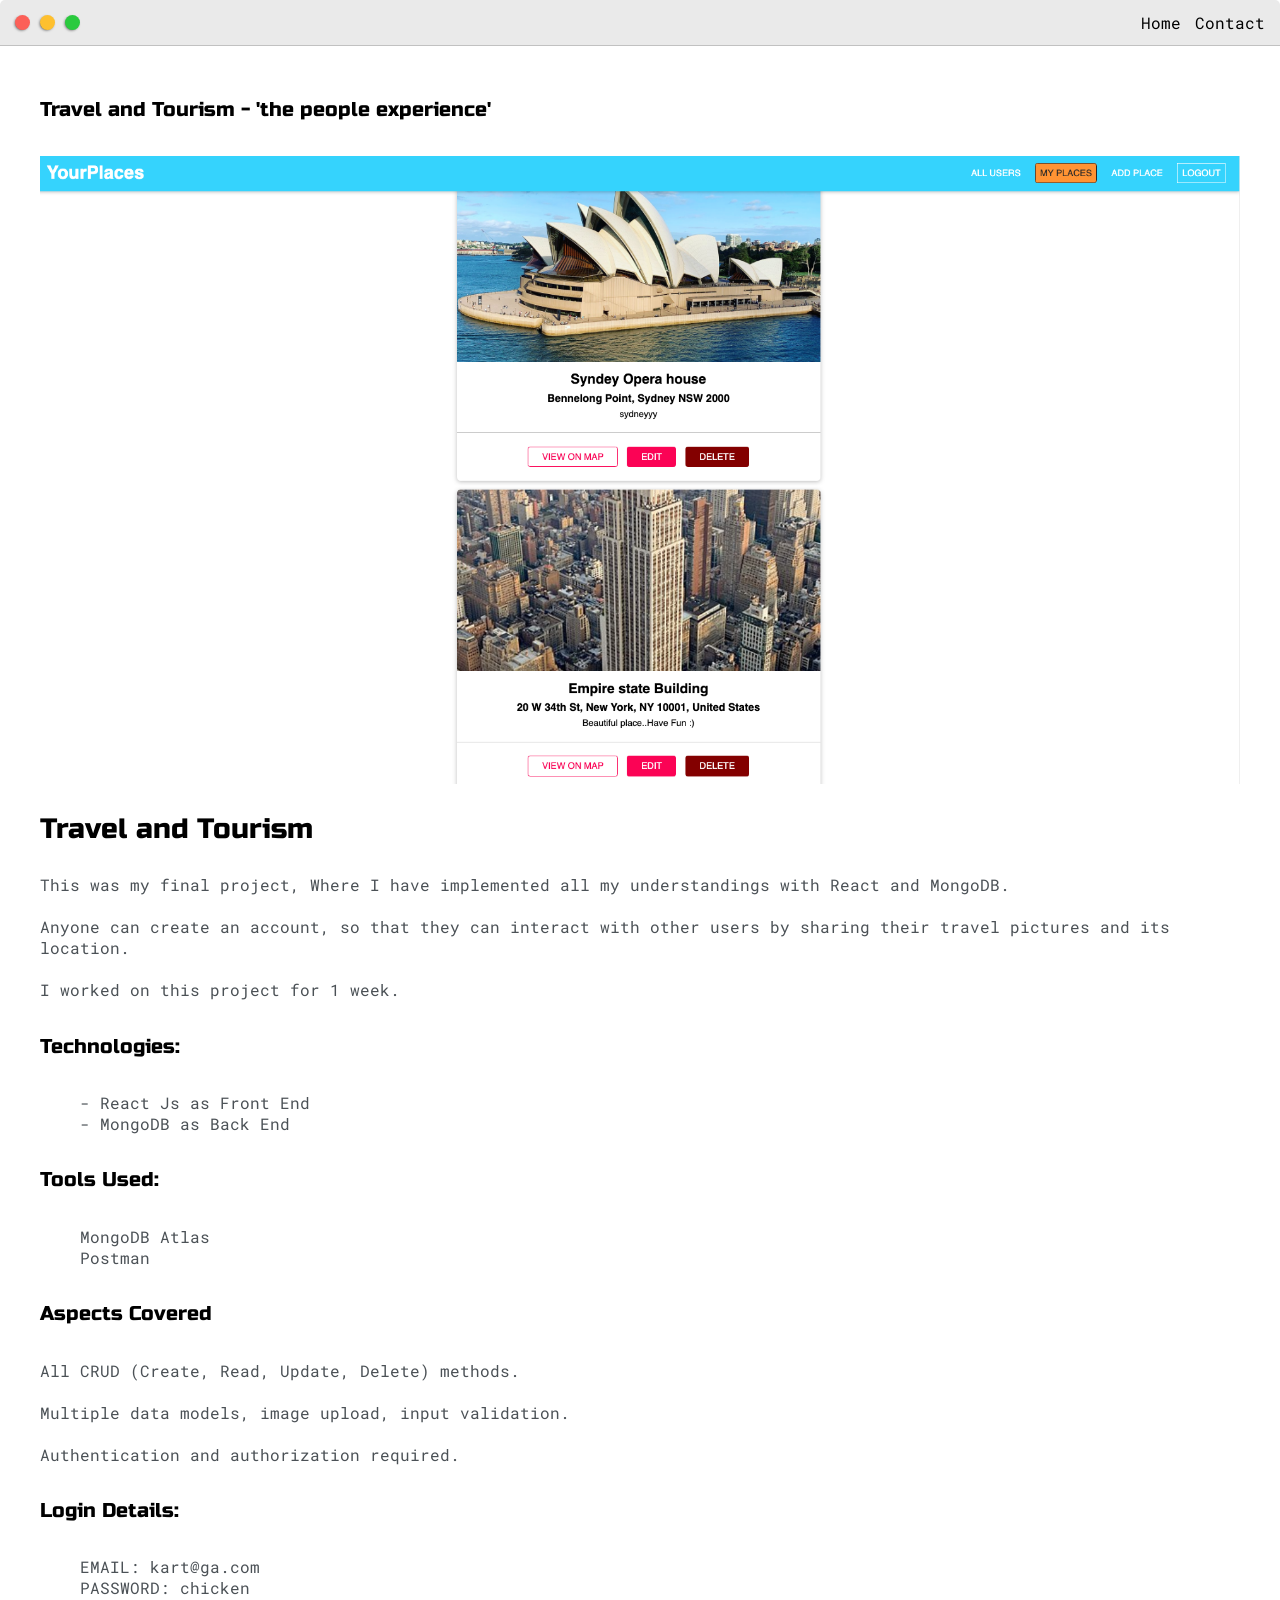
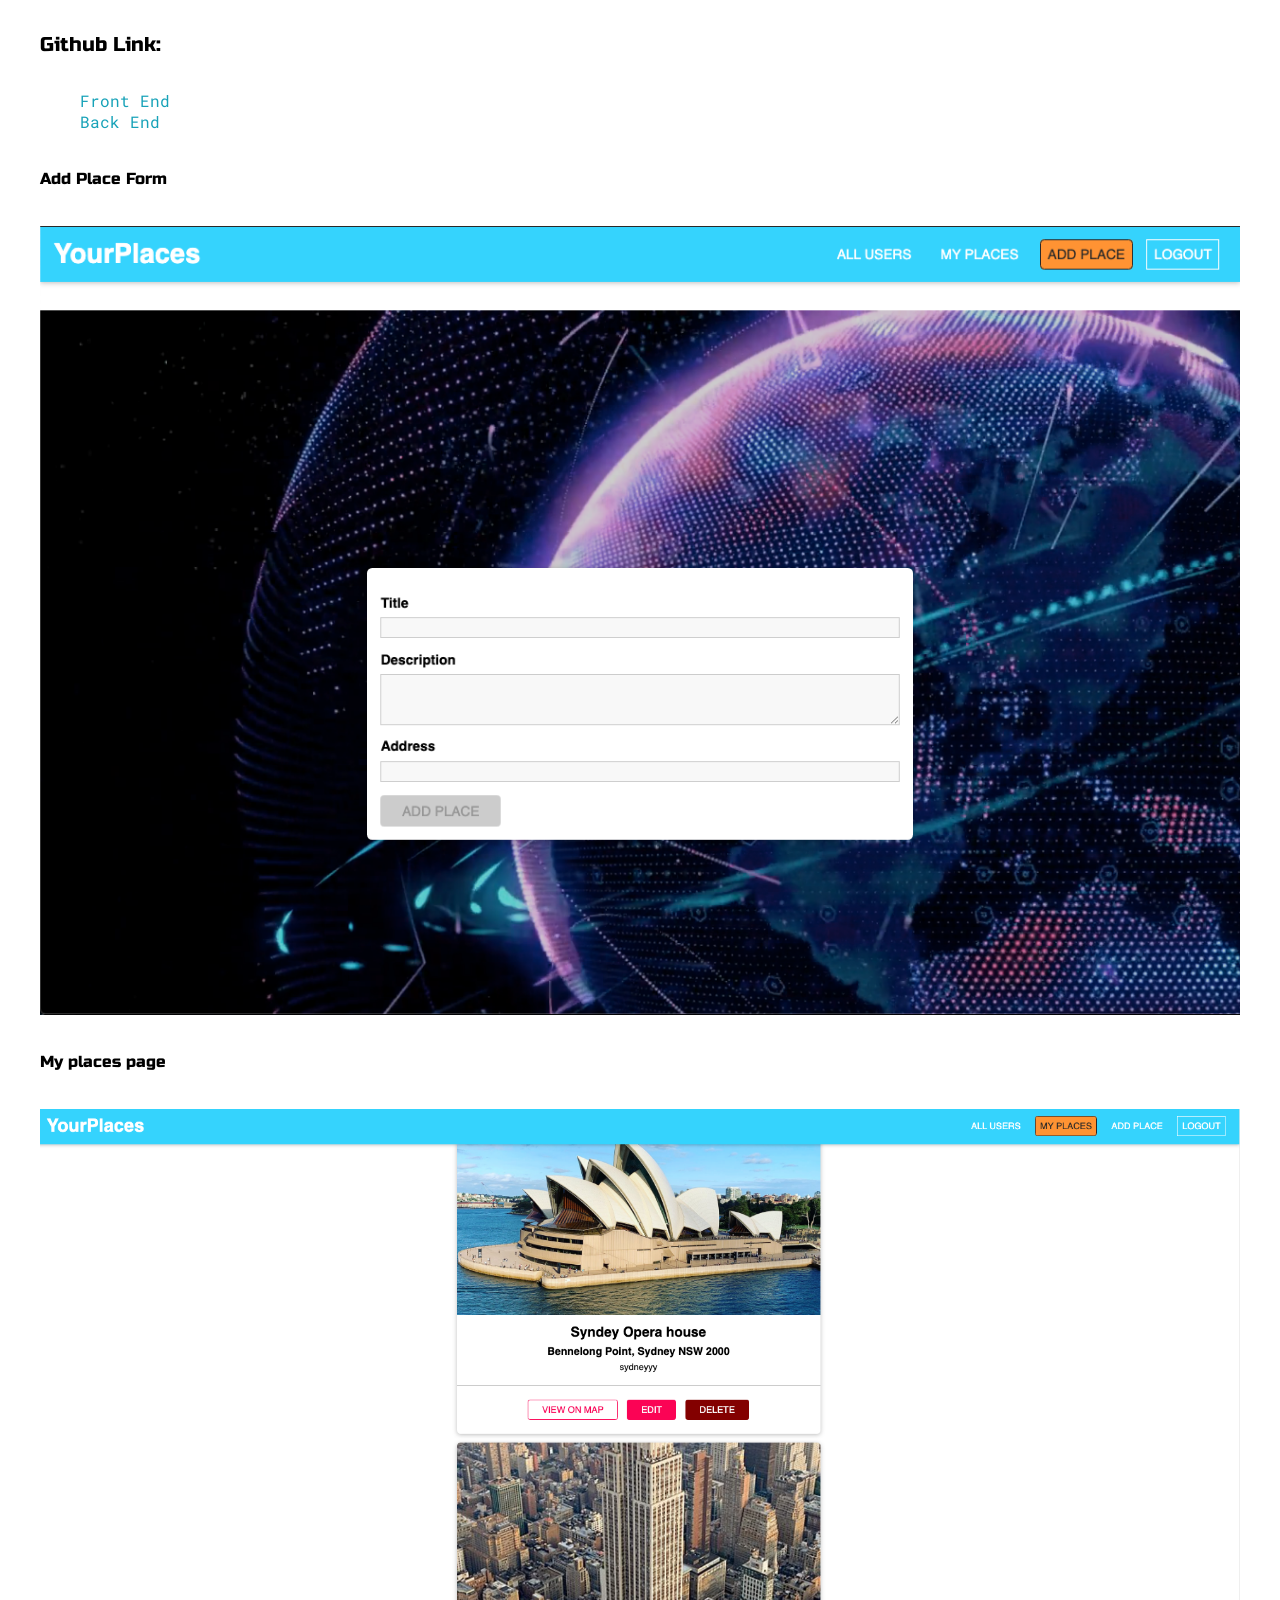
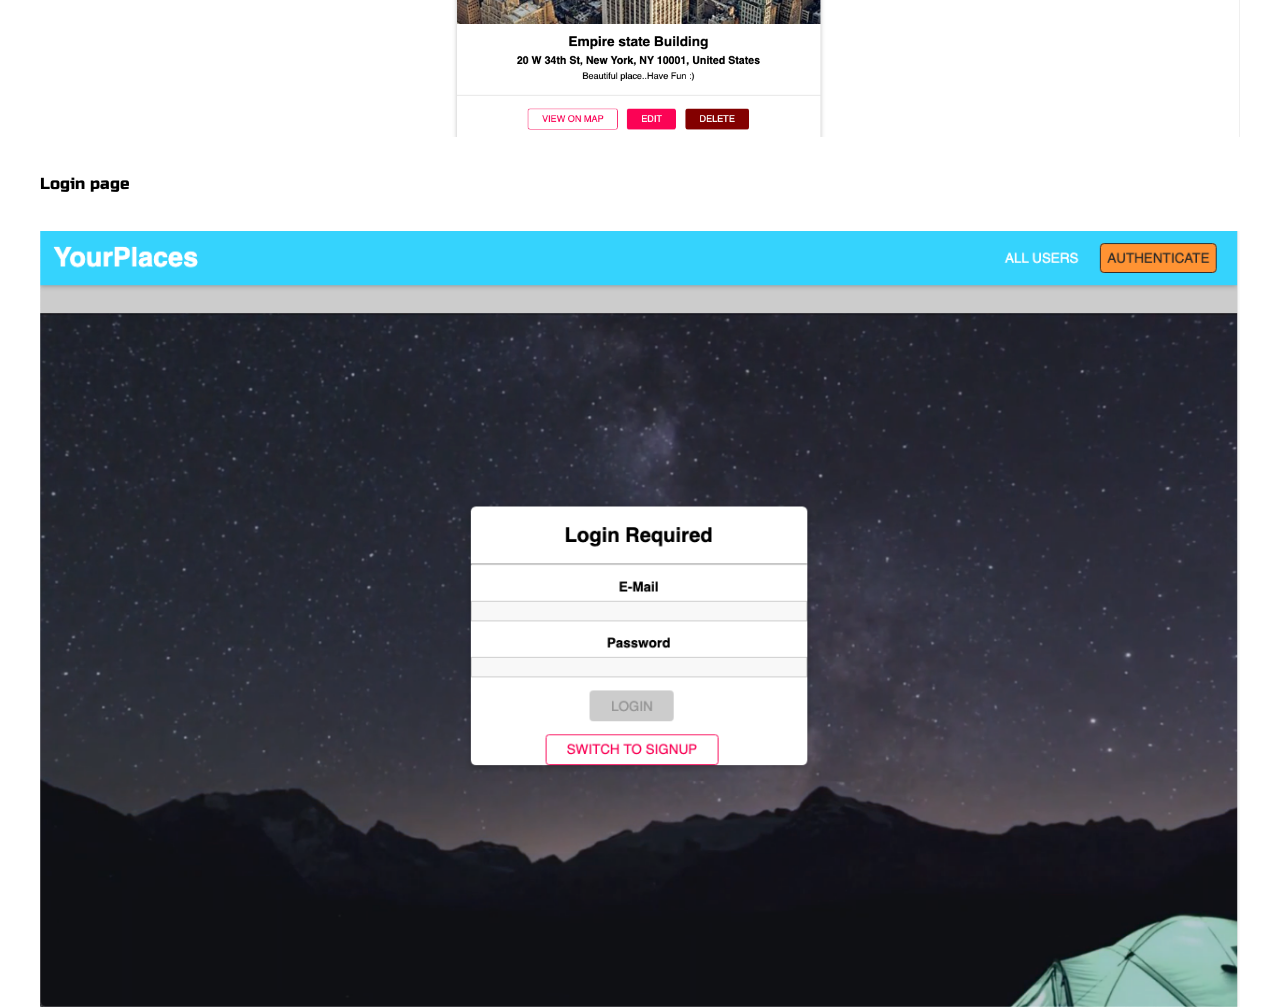
==== commit 9fa240b9: "update" ====
--- a/final-project.html
+++ b/final-project.html
@@ -71,7 +71,7 @@
           Authentication and authorization required.
         </p>
       </div>
-      <h5>Live Demo Link:</h5>
+      <!-- <h5>Live Demo Link:</h5>
       <ul>
         <li>
           <a
@@ -81,7 +81,7 @@
             >click here</a
           >
         </li>
-      </ul>
+      </ul> -->
       <h5>Login Details:</h5>
       <ul>
         <li>EMAIL: kart@ga.com</li>
